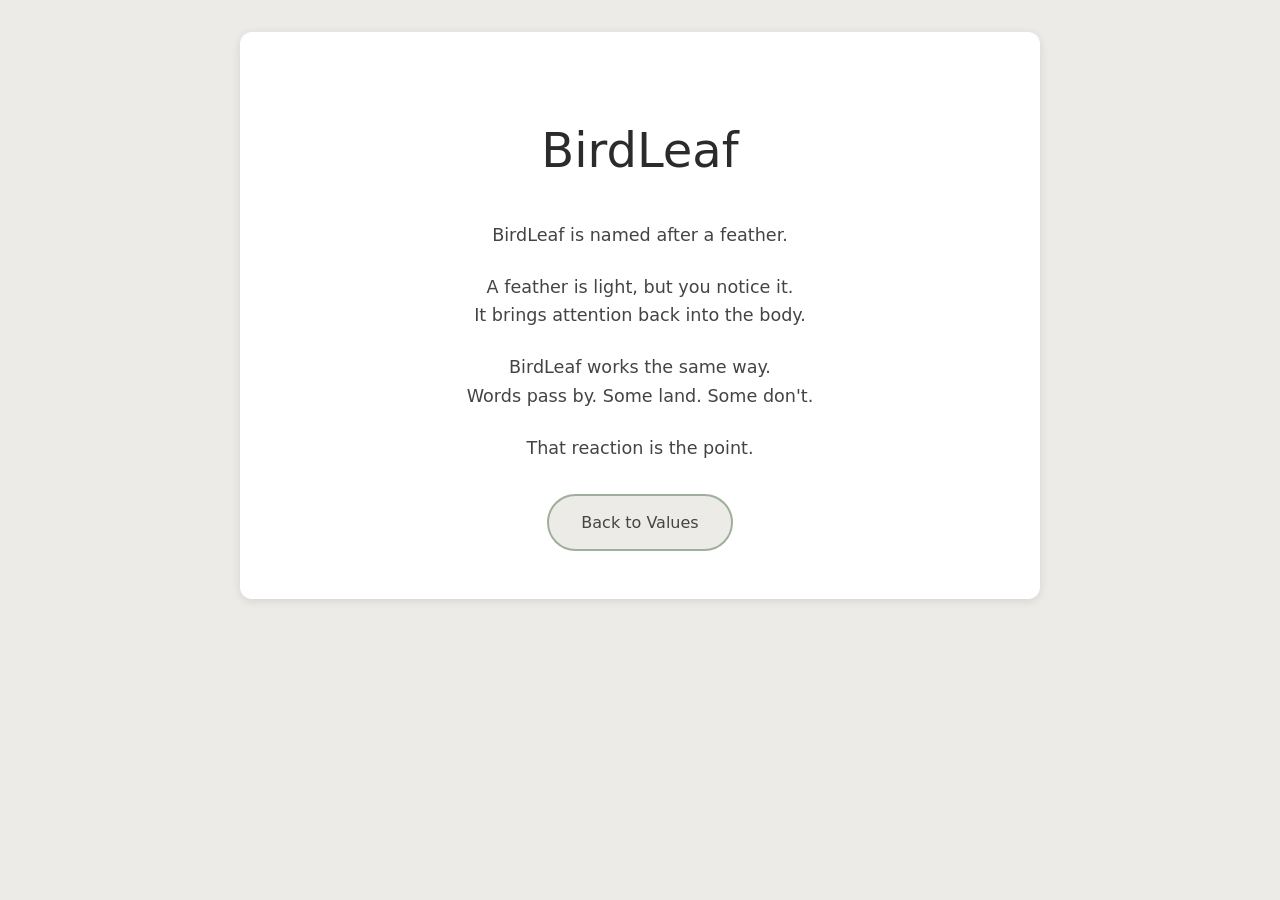
==== about.html @ e9588bc7 "first commit" ====
<!DOCTYPE html>
<html lang="en">
<head>
  <meta charset="UTF-8" />
  <meta name="viewport" content="width=device-width, initial-scale=1, viewport-fit=cover" />
  <title>About BirdLeaf</title>
  <link rel="stylesheet" href="style.css" />
  <style>
    body {
      margin: 0;
      padding: 1rem;
      background: #ECEBE7;
      font-family: system-ui, -apple-system, BlinkMacSystemFont, "Segoe UI", sans-serif;
      color: #444;
      line-height: 1.6;
      display: block;
    }
    .container {
      width: min(800px, 100%);
      margin: 1rem auto;
      padding: clamp(1.25rem, 4vw, 3rem);
      background: white;
      border-radius: 12px;
      box-shadow: 0 2px 10px rgba(0,0,0,0.1);
    }
    h1 {
      text-align: center;
      margin-bottom: 2rem;
      color: #2B2B2B;
      font-weight: 500;
    }
    h2 {
      margin-top: 3rem;
      margin-bottom: 2rem;
      color: #444;
      border-bottom: 2px solid #eee;
      padding-bottom: 0.5rem;
    }
    p {
      margin-bottom: 1.5rem;
      text-align: center;
    }
    .description {
      font-size: 1.1rem;
      text-align: center;
      margin-bottom: 2rem;
    }
    .back-link {
      display: block;
      margin: 2rem auto 0;
      padding: 0.875rem 2rem;
      background: #ECEBE7;
      border: 2px solid #9FAF9B;
      border-radius: 999px;
      text-decoration: none;
      color: #444;
      transition: all 0.2s ease;
      width: fit-content;
      font-weight: 400;
    }
    .back-link:hover {
      background: #9FAF9B;
      color: #ECEBE7;
    }

    @media (max-width: 640px) {
      h1 {
        font-size: 2rem;
        margin-bottom: 1.25rem;
      }

      .description {
        font-size: 1rem;
      }

      .back-link {
        width: 100%;
        text-align: center;
      }
    }
  </style>
</head>

<body>
  <div class="container">
    <h1>BirdLeaf</h1>

    <div class="description">
      <p>
        BirdLeaf is named after a feather.
      </p>
      <p>
        A feather is light, but you notice it.<br>
        It brings attention back into the body.
      </p>
      <p>
        BirdLeaf works the same way.<br>
        Words pass by. Some land. Some don't.
      </p>
      <p>
        That reaction is the point.
      </p>
    </div>

    <a href="index.html" class="back-link">Back to Values</a>
  </div>
</body>
</html>
---- style.css ----
* {
  box-sizing: border-box;
}

body {
  margin: 0;
  min-height: 100vh;
  width: 100%;
  padding: 0 1rem 1rem;
  font-family: system-ui, -apple-system, BlinkMacSystemFont, "Segoe UI", sans-serif;
  background: #ECEBE7;
  color: #444;
  display: flex;
  flex-direction: column;
  align-items: center;
}

/* Instructions */

#orientation {
  width: min(700px, 100%);
  max-width: 700px;
  padding: 1rem 0;
  text-align: center;
}

#toggleInstructions {
  background: none;
  border: none;
  font-size: 0.95rem;
  cursor: pointer;
  color: #444;
  text-decoration: underline;
}

#instructions {
  margin-top: 0.75rem;
  background: #f2f2f2;
  padding: 1rem 1.25rem;
  border-radius: 12px;
  font-size: 0.95rem;
}

/* App */

#app,
#resultsView,
#prioritizeView,
#finalView {
  text-align: center;
  width: min(800px, 100%);
  margin: 0 auto;
  padding: clamp(1.25rem, 4vw, 3rem) 0;
}

#progressContainer,
#prioritizeProgressContainer {
  width: min(820px, 100%);
}

#progressContainer {
  margin-top: 0.5rem;
}

#prioritizeProgressContainer {
  margin: 0.5rem auto 1.5rem;
}

#progressBar,
#prioritizeProgressBar {
  height: 8px;
  width: 100%;
  background: #f5f4f1;
  border: 1px solid #cdd5ca;
  border-radius: 999px;
  overflow: hidden;
}

#progressFill,
#prioritizeProgressFill {
  height: 100%;
  width: 0;
  background: linear-gradient(90deg, #9FAF9B, #b7c5b3);
  transition: width 0.25s ease;
}

#word {
  font-size: 2.75rem;
  margin-bottom: 2rem;
  letter-spacing: 0.02em;
  font-weight: 400;
  text-align: center;
}

/* Headings */
h1, h2 {
  font-weight: 500;
  color: #2B2B2B;
}

h1 {
  font-size: 3rem;
}

h2 {
  text-align: center;
  font-size: 2rem;
}

.buttons {
  width: 100%;
  display: flex;
  gap: 1rem;
  justify-content: center;
  align-items: stretch;
  flex-wrap: wrap;
}

.buttons button {
  flex: 1 1 160px;
  min-width: 0;
  max-width: 220px;
}

button {
  min-height: 48px;
  padding: 0.875rem 2rem;
  font-size: 1rem;
  border-radius: 999px;
  border: 2px solid #9FAF9B;
  background: #ECEBE7;
  cursor: pointer;
  color: #444;
  font-weight: 400;
  transition: all 0.2s ease;
}

button:hover {
  background: #9FAF9B;
  color: #ECEBE7;
}

/* Animations */

.fade-in {
  animation: fadeIn 0.35s ease;
}

@keyframes fadeIn {
  from {
    opacity: 0;
    transform: translateY(6px);
  }
  to {
    opacity: 1;
    transform: translateY(0);
  }
}

/* Hidden */

.hidden {
  display: none !important;
}

#resultsList,
#finalList {
  text-align: center;
  list-style: none;
  padding: 0;
  margin-bottom: 2rem;
}

#resultsList li,
#finalList li {
  text-align: center;
  margin-bottom: 1rem;
  font-size: 1.1rem;
  line-height: 1.4;
  padding: 0.5rem 0;
}

/* Overlays */

#checkpointOverlay, #saveOverlay, #restartOverlay {
  position: fixed;
  top: 0;
  left: 0;
  width: 100%;
  height: 100%;
  background: rgba(236, 235, 231, 0.9);
  display: flex;
  align-items: center;
  justify-content: center;
  z-index: 1000;
}

.checkpointModal {
  background: white;
  width: min(92vw, 420px);
  padding: 2rem;
  border-radius: 12px;
  box-shadow: 0 4px 20px rgba(0,0,0,0.15);
  text-align: center;
  max-width: 400px;
}

.checkpointModal p {
  margin-bottom: 1.5rem;
  color: #444;
}

.checkpointButtons {
  display: flex;
  gap: 1rem;
  justify-content: center;
}

#footerNav {
  width: min(860px, 100%);
  margin-top: 3rem;
  padding: 1rem 0;
  font-size: 0.9rem;
  color: #666;
  text-align: center;
  display: flex;
  flex-wrap: wrap;
  justify-content: center;
  gap: 0.35rem 0.85rem;
}

.footer-link {
  color: #9FAF9B;
  text-decoration: underline;
  cursor: pointer;
  white-space: nowrap;
}

.footer-link:hover {
  color: #7f8e7b;
}

/* Checkpoint */

#checkpointOverlay,
#restartOverlay {
  position: fixed;
  inset: 0;
  background: rgba(0,0,0,0.25);
  display: flex;
  align-items: center;
  justify-content: center;
  z-index: 9999;
}

.checkpointModal {
  background: #f0f0f0;
  padding: 2rem 2.5rem;
  border-radius: 20px;
  text-align: center;
  box-shadow: 0 20px 50px rgba(0,0,0,0.2);
}

.checkpointButtons {
  display: flex;
  gap: 1rem;
  justify-content: center;
}

/* === PRIORITIZATION BUTTON TEXT FORCE FIX === */

#prioritizeView {
  color: #111;
}

#prioritizeView button {
  color: #111 !important;
  background: #f5f5f5;
  border: 2px solid #bbb;
  min-width: 180px;
  padding: 0.9rem 1.6rem;
  font-size: 1.15rem;
  opacity: 1 !important;
}

#prioritizeView button span,
#prioritizeView button * {
  color: #111 !important;
  opacity: 1 !important;
}

@media (max-width: 720px) {
  #word {
    font-size: clamp(1.9rem, 9vw, 2.35rem);
    margin-bottom: 1.25rem;
  }

  h1 {
    font-size: clamp(2rem, 11vw, 2.5rem);
  }

  h2 {
    font-size: clamp(1.45rem, 7vw, 1.8rem);
  }

  #instructions {
    padding: 0.9rem 1rem;
  }

  .buttons {
    flex-direction: column;
    gap: 0.75rem;
  }

  .buttons button,
  #prioritizeView button {
    width: 100%;
    max-width: none;
    min-width: 0;
  }

  button {
    padding: 0.85rem 1.2rem;
  }

  #startBtn {
    width: min(420px, 100%);
  }

  #progressContainer,
  #prioritizeProgressContainer {
    width: 100%;
  }

  .checkpointModal {
    padding: 1.35rem 1.1rem;
    border-radius: 16px;
  }

  .checkpointButtons {
    flex-direction: column;
    gap: 0.7rem;
  }

  .checkpointButtons button {
    width: 100%;
  }

  #footerNav {
    margin-top: 2rem;
    gap: 0.35rem 0.7rem;
  }
}

/* Print styles */
@media print {
  body {
    background: white !important;
    color: black !important;
  }

  #orientation,
  #app,
  #prioritizeView,
  #progressContainer,
  #prioritizeProgressContainer,
  #checkpointOverlay,
  #saveOverlay,
  #restartOverlay,
  footer,
  button,
  .disclaimer {
    display: none !important;
  }

  #resultsView,
  #finalView {
    max-width: 600px;
    margin: 0 auto;
    padding: 0;
  }

  #resultsView.hidden,
  #finalView.hidden {
    display: none !important;
  }

  #resultsView:not(.hidden),
  #finalView:not(.hidden) {
    display: block !important;
  }

  #resultsView:not(.hidden) h2,
  #finalView:not(.hidden) h2 {
    font-size: 24px;
    margin-bottom: 20px;
    text-align: center !important;
  }

  #resultsList,
  #finalList {
    font-size: 18px;
    line-height: 1.6;
    padding-left: 0;
    text-align: center;
  }

  #resultsList li,
  #finalList li {
    margin-bottom: 15px;
    text-align: center !important;
  }
}
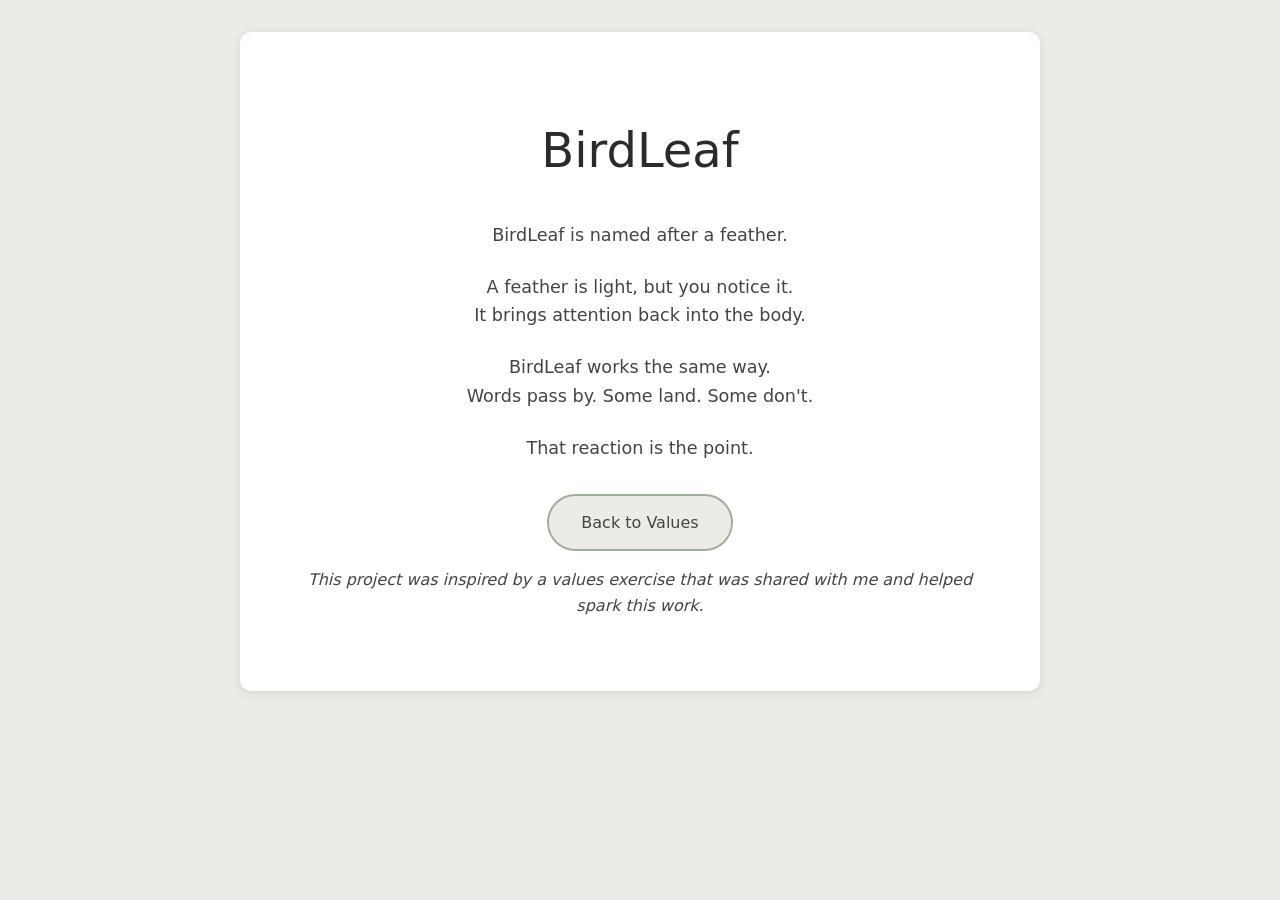
==== commit 0cbec406: "nice" ====
--- a/about.html
+++ b/about.html
@@ -103,6 +103,7 @@
     </div>
 
     <a href="index.html" class="back-link">Back to Values</a>
+    <p><em>This project was inspired by a values exercise that was shared with me and helped spark this work.</em></p>
   </div>
 </body>
 </html>
--- a/style.css
+++ b/style.css
@@ -53,43 +53,103 @@
   padding: clamp(1.25rem, 4vw, 3rem) 0;
 }
 
-#progressContainer,
-#prioritizeProgressContainer {
-  width: min(820px, 100%);
-}
-
-#progressContainer {
-  margin-top: 0.5rem;
-}
-
-#prioritizeProgressContainer {
-  margin: 0.5rem auto 1.5rem;
-}
-
-#progressBar,
-#prioritizeProgressBar {
-  height: 8px;
-  width: 100%;
-  background: #f5f4f1;
-  border: 1px solid #cdd5ca;
-  border-radius: 999px;
-  overflow: hidden;
-}
-
-#progressFill,
-#prioritizeProgressFill {
-  height: 100%;
-  width: 0;
-  background: linear-gradient(90deg, #9FAF9B, #b7c5b3);
-  transition: width 0.25s ease;
-}
-
 #word {
   font-size: 2.75rem;
   margin-bottom: 2rem;
-  letter-spacing: 0.02em;
+  letter-spacing: 0.01em;
   font-weight: 400;
   text-align: center;
+}
+
+#breathPause {
+  margin: -0.6rem 0 1.2rem;
+  color: #6f6f6f;
+  font-size: 0.95rem;
+}
+
+#contextFrame {
+  width: min(700px, 100%);
+  margin: 0 auto 6rem;
+  text-align: center;
+}
+
+.contextToggle {
+  min-height: 34px;
+  padding: 0.4rem 0.9rem;
+  font-size: 0.86rem;
+  border-radius: 999px;
+  border: 1px solid #bfc9bc;
+  background: #f1f0ec;
+}
+
+.contextToggle:hover {
+  background: #e8e7e1;
+  color: #444;
+}
+
+.contextSelection {
+  margin: 0.5rem 0 0;
+  color: #666;
+  font-size: 0.9rem;
+}
+
+.contextPanel {
+  margin-top: 0.55rem;
+  padding: 0.8rem 0.9rem;
+  border: 1px solid #cfd7cc;
+  border-radius: 12px;
+  background: #f5f4f1;
+  text-align: center;
+}
+
+.contextLabel {
+  margin: 0 0 0.55rem;
+  color: #666;
+  font-size: 0.9rem;
+}
+
+.contextOptions {
+  display: flex;
+  flex-wrap: wrap;
+  gap: 0.5rem;
+  justify-content: center;
+}
+
+.contextOption {
+  min-height: 34px;
+  padding: 0.4rem 0.9rem;
+  font-size: 0.9rem;
+  border-radius: 999px;
+  border: 1px solid #b7c2b4;
+  background: #ecebe7;
+  color: #444;
+}
+
+.contextOption.selected {
+  background: #9FAF9B;
+  border-color: #8d9c89;
+  color: #ecebe7;
+}
+
+.contextOption:hover,
+.contextClose:hover {
+  background: #e5e4df;
+  color: #444;
+}
+
+.contextOption.selected:hover {
+  background: #94a590;
+  color: #ecebe7;
+}
+
+.contextClose {
+  margin-top: 0.65rem;
+  min-height: 34px;
+  padding: 0.4rem 0.95rem;
+  font-size: 0.85rem;
+  border-radius: 999px;
+  border: 1px solid #c8cec2;
+  background: #efeee9;
 }
 
 /* Headings */
@@ -132,12 +192,23 @@
   cursor: pointer;
   color: #444;
   font-weight: 400;
-  transition: all 0.2s ease;
+  transition:
+    background-color 0.14s ease,
+    border-color 0.14s ease,
+    color 0.14s ease,
+    transform 0.08s ease;
 }
 
 button:hover {
   background: #9FAF9B;
   color: #ECEBE7;
+}
+
+button:active {
+  background: #dbdad5;
+  border-color: #8d9c89;
+  color: #3a3a3a;
+  transform: translateY(1px) scale(0.985);
 }
 
 /* Animations */
@@ -174,15 +245,64 @@
 #resultsList li,
 #finalList li {
   text-align: center;
-  margin-bottom: 1rem;
+  margin-bottom: 0.8rem;
   font-size: 1.1rem;
+  line-height: 1.35;
+  padding: 0.35rem 0;
+}
+
+.disclaimer {
+  margin-top: 1.1rem;
+}
+
+.outputActions {
+  margin-top: 0.85rem;
+}
+
+#finalView #finalList {
+  margin-bottom: 2.9rem;
+}
+
+#finalView .disclaimer {
+  margin-top: 1.4rem;
+  margin-bottom: 1.9rem;
+}
+
+#finalView .outputActions {
+  margin-top: 1.35rem;
+}
+
+.reflectArea {
+  width: min(640px, 100%);
+  margin: 0 auto 1.25rem;
+  text-align: center;
+}
+
+.reflectCard {
+  margin-top: 0.85rem;
+  padding: 1rem 1.1rem;
+  border: 1px solid #cdd5ca;
+  border-radius: 14px;
+  background: #f5f4f1;
+  text-align: center;
+}
+
+.reflectPrompt {
+  margin: 0 0 0.85rem;
+  color: #2b2b2b;
+  font-size: 1.05rem;
   line-height: 1.4;
-  padding: 0.5rem 0;
+}
+
+.reflectClose {
+  margin-top: 0.8rem;
+  min-height: 42px;
+  padding: 0.65rem 1.25rem;
 }
 
 /* Overlays */
 
-#checkpointOverlay, #saveOverlay, #restartOverlay {
+#checkpointOverlay, #restartOverlay {
   position: fixed;
   top: 0;
   left: 0;
@@ -240,6 +360,11 @@
   color: #7f8e7b;
 }
 
+.footer-note {
+  color: #666;
+  white-space: nowrap;
+}
+
 /* Checkpoint */
 
 #checkpointOverlay,
@@ -271,6 +396,15 @@
 
 #prioritizeView {
   color: #111;
+  padding-top: clamp(5rem, 16vh, 8rem);
+}
+
+#prioritizeView h2 {
+  margin-top: 0;
+}
+
+#prioritizeView .buttons {
+  margin-top: 2.2rem;
 }
 
 #prioritizeView button {
@@ -289,6 +423,12 @@
   opacity: 1 !important;
 }
 
+#prioritizeView button:active {
+  background: #e7e7e7;
+  border-color: #9f9f9f;
+  transform: translateY(1px) scale(0.985);
+}
+
 @media (max-width: 720px) {
   #word {
     font-size: clamp(1.9rem, 9vw, 2.35rem);
@@ -327,11 +467,6 @@
     width: min(420px, 100%);
   }
 
-  #progressContainer,
-  #prioritizeProgressContainer {
-    width: 100%;
-  }
-
   .checkpointModal {
     padding: 1.35rem 1.1rem;
     border-radius: 16px;
@@ -362,10 +497,8 @@
   #orientation,
   #app,
   #prioritizeView,
-  #progressContainer,
-  #prioritizeProgressContainer,
+  .reflectArea,
   #checkpointOverlay,
-  #saveOverlay,
   #restartOverlay,
   footer,
   button,
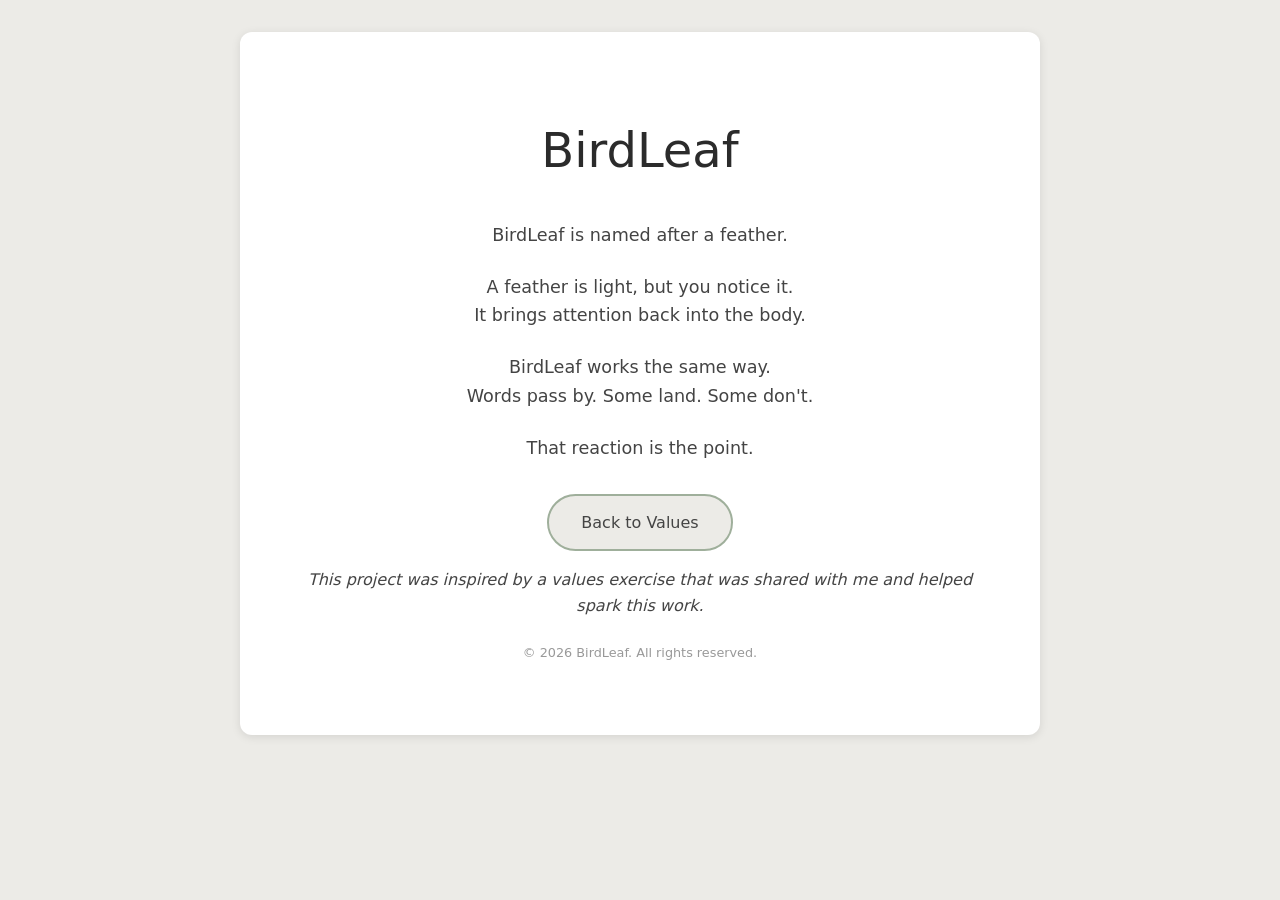
==== commit 54e7f1b7: "yes Co-authored-by: Copilot <copilot@github.com>" ====
--- a/about.html
+++ b/about.html
@@ -104,6 +104,7 @@
 
     <a href="index.html" class="back-link">Back to Values</a>
     <p><em>This project was inspired by a values exercise that was shared with me and helped spark this work.</em></p>
+    <p style="text-align:center; margin-top:1.5rem; font-size:0.8rem; color:#999;">© 2026 BirdLeaf. All rights reserved.</p>
   </div>
 </body>
 </html>
--- a/style.css
+++ b/style.css
@@ -15,6 +15,21 @@
   align-items: center;
 }
 
+/* Start mode buttons */
+#startOptions {
+  display: flex;
+  gap: 1rem;
+  justify-content: center;
+  margin-bottom: 1.5rem;
+}
+
+.startModeBtn {
+  flex: 1;
+  max-width: 200px;
+  min-height: 60px;
+  font-size: 1rem;
+}
+
 /* Instructions */
 
 #orientation {
@@ -39,6 +54,21 @@
   padding: 1rem 1.25rem;
   border-radius: 12px;
   font-size: 0.95rem;
+}
+
+.how-to-link {
+  display: inline-block;
+  margin-top: 0.25rem;
+  font-size: 0.9rem;
+  color: #5a7055;
+  text-decoration: none;
+  border-bottom: 1px solid #9FAF9B;
+  transition: color 0.2s ease, border-color 0.2s ease;
+}
+
+.how-to-link:hover {
+  color: #3d5239;
+  border-color: #5a7055;
 }
 
 /* App */
@@ -140,6 +170,45 @@
 .contextOption.selected:hover {
   background: #94a590;
   color: #ecebe7;
+}
+
+.contextCustom {
+  display: flex;
+  justify-content: center;
+  margin-top: 0.5rem;
+}
+
+.contextCustomInput {
+  min-height: 34px;
+  padding: 0.4rem 0.9rem;
+  font-size: 0.9rem;
+  border-radius: 999px;
+  border: 1px solid #b7c2b4;
+  background: #ecebe7;
+  color: #444;
+  text-align: center;
+  width: 200px;
+  font-family: inherit;
+}
+
+.contextCustomInput::placeholder {
+  color: #888;
+}
+
+.contextCustomInput:focus {
+  outline: none;
+  border-color: #9FAF9B;
+  box-shadow: 0 0 0 2px rgba(159, 175, 155, 0.3);
+}
+
+.contextCustomInput.selected {
+  background: #9FAF9B;
+  border-color: #8d9c89;
+  color: #ecebe7;
+}
+
+.contextCustomInput.selected::placeholder {
+  color: #d0d0d0;
 }
 
 .contextClose {
@@ -182,6 +251,21 @@
   max-width: 220px;
 }
 
+button.secondary {
+  flex: 0 0 auto;
+  min-width: 100px;
+  max-width: 120px;
+  font-size: 0.9rem;
+  padding: 0.875rem 1rem;
+  border-color: #ccc;
+  background: transparent;
+}
+
+button.secondary:hover {
+  background: #ddd;
+  color: #444;
+}
+
 button {
   min-height: 48px;
   padding: 0.875rem 2rem;
@@ -467,6 +551,16 @@
     width: min(420px, 100%);
   }
 
+  #startOptions {
+    flex-direction: column;
+    gap: 0.75rem;
+  }
+
+  .startModeBtn {
+    max-width: none;
+    width: min(420px, 100%);
+  }
+
   .checkpointModal {
     padding: 1.35rem 1.1rem;
     border-radius: 16px;
@@ -489,11 +583,21 @@
 
 /* Print styles */
 @media print {
+  /* Try to remove browser header/footer (date, time, page URL) */
+  @page {
+    margin: 0.75in 0.5in 0.75in 0.5in;
+    size: auto;
+  }
+
   body {
     background: white !important;
-    color: black !important;
-  }
-
+    color: #1a1a1a !important;
+    font-family: Georgia, "Times New Roman", serif !important;
+    margin: 0;
+    padding: 0;
+  }
+
+  /* Hide everything except results/final */
   #orientation,
   #app,
   #prioritizeView,
@@ -502,15 +606,17 @@
   #restartOverlay,
   footer,
   button,
-  .disclaimer {
+  .disclaimer,
+  .outputActions {
     display: none !important;
   }
 
+  /* Print container */
   #resultsView,
   #finalView {
-    max-width: 600px;
+    max-width: 700px;
     margin: 0 auto;
-    padding: 0;
+    padding: 40px 0;
   }
 
   #resultsView.hidden,
@@ -523,24 +629,101 @@
     display: block !important;
   }
 
-  #resultsView:not(.hidden) h2,
-  #finalView:not(.hidden) h2 {
-    font-size: 24px;
-    margin-bottom: 20px;
-    text-align: center !important;
-  }
-
+  /* Header */
+  #resultsView:not(.hidden)::before,
+  #finalView:not(.hidden)::before {
+    content: "";
+    display: none;
+  }
+
+  #resultsView:not(.hidden) h2::after,
+  #finalView:not(.hidden) h2::after {
+    content: "" !important;
+    display: none !important;
+  }
+
+  /* BirdLeaf logo for print, but not in browser header/footer */
+  #resultsView:not(.hidden)::before,
+  #finalView:not(.hidden)::before {
+    content: "BIRDLEAF";
+    display: block;
+    font-family: 'Helvetica Neue', Helvetica, Arial, sans-serif !important;
+    font-size: 16px;
+    letter-spacing: 3px;
+    text-transform: uppercase;
+    color: #666;
+    text-align: center;
+    margin-bottom: 40px;
+    padding-bottom: 20px;
+    border-bottom: 1px solid #ddd;
+  }
+
+  /* Fix spacing for 10. in ordered list */
+  #finalList li::before {
+    content: counter(list-counter) ". ";
+  }
+
+  /* Values list */
   #resultsList,
   #finalList {
     font-size: 18px;
-    line-height: 1.6;
+    line-height: 2;
     padding-left: 0;
-    text-align: center;
+    text-align: left;
+    margin: 40px 0;
+    list-style: none;
   }
 
   #resultsList li,
   #finalList li {
-    margin-bottom: 15px;
+    margin-bottom: 0;
+    padding: 8px 0;
+    border-bottom: 1px solid #f0f0f0;
+    text-align: left !important;
+    position: relative;
+    padding-left: 30px;
+  }
+
+  #resultsList li::before,
+  #finalList li::before {
+    content: "•";
+    position: absolute;
+    left: 10px;
+    color: #999;
+  }
+
+  #finalList li {
+    list-style: none;
+    padding-left: 30px;
+    counter-increment: list-counter;
+  }
+
+  #finalList li::before {
+    content: counter(list-counter) ".";
+  }
+
+  /* Disclaimer */
+  .disclaimer {
+    display: block !important;
+    font-size: 12px !important;
+    color: #999 !important;
+    font-style: italic !important;
     text-align: center !important;
-  }
-}
+    margin-top: 40px !important;
+    padding-top: 20px;
+    border-top: 1px solid #eee;
+  }
+
+  /* Footer - inspired by About page */
+  #resultsView:not(.hidden)::after,
+  #finalView:not(.hidden)::after {
+    content: "Bringing attention back into the body.";
+    display: block;
+    font-size: 12px;
+    font-style: italic;
+    color: #999;
+    text-align: center;
+    margin-top: 50px;
+    font-family: Georgia, "Times New Roman", serif !important;
+  }
+}
